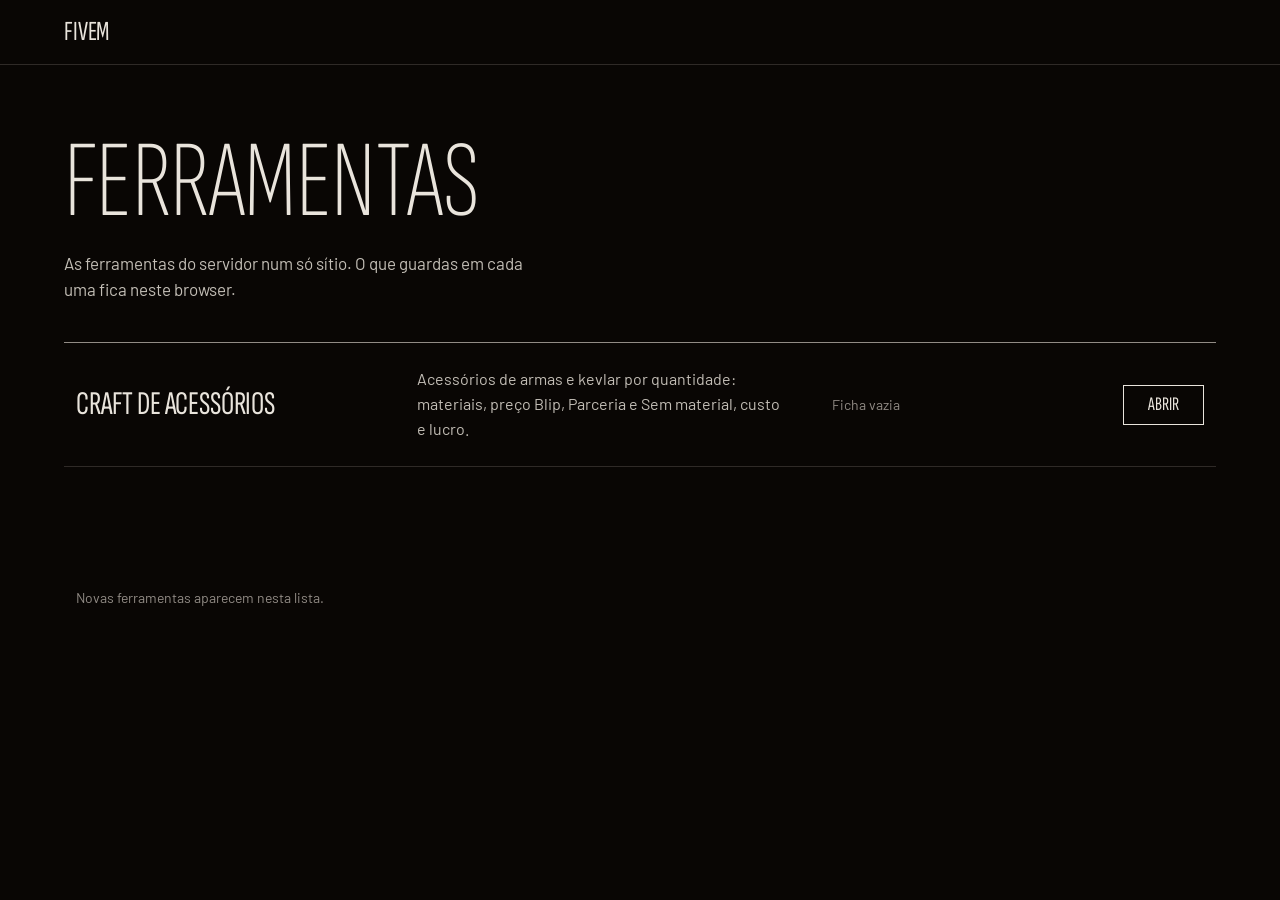
==== public/index.html @ 249568b7 "Nome Craft de Acessórios só no painel; a ferramenta volta a Crafting Co-Authored-By: Claude Opus 5.5" ====
<!doctype html>
<html lang="pt">
<head>
<meta charset="utf-8">
<meta name="viewport" content="width=device-width, initial-scale=1, viewport-fit=cover">
<title>Ferramentas FiveM</title>
<meta name="description" content="Painel com as ferramentas do servidor FiveM: calculadora de crafting e as que vierem a seguir.">
<link rel="preconnect" href="https://fonts.googleapis.com">
<link rel="preconnect" href="https://fonts.gstatic.com" crossorigin>
<link rel="stylesheet" href="https://fonts.googleapis.com/css2?family=Sofia+Sans+Extra+Condensed:wght@200;400&family=Barlow:wght@300;400;500&display=swap">
<style>
/* Hallmark · shape: app screen · genre: atmospheric · theme: Darkroom (deal 3/3, seed crafting-price-calculator-fivem-9103·8ad352fc·2026-11-08·r0) · redesign: full
 * nav: top bar, the hub is the home of every tool · signature: the tool sheet, each tool a full-width row that shows its live state from this browser · states: tool with saved work, tool untouched · darkroom: amber
 * axes: dark/display-condensed/chromatic-amber · posture: restrained · contrast: pass · v2.0.0 */
/* Hallmark · pre-emit critique: P4 H5 E4 S4 R5 V3 · weakest: V, a launcher with one tool is a short list; each row shows what is saved in it so the hub earns its place before the second tool exists */
@import url("./tokens.css");
@import url("./base.css");

:root { --bar-h: 64px; --row-hover: color-mix(in oklab, var(--color-ink) 4%, transparent); }
body { font-size: 1.0625rem; }
.shell { max-width: var(--container); margin-inline: auto; padding-left: max(var(--gutter), env(safe-area-inset-left, 0px)); padding-right: max(var(--gutter), env(safe-area-inset-right, 0px)); }
.bar { border-bottom: var(--rule-hair) solid var(--color-rule); }
.bar-in { min-height: var(--bar-h); display: flex; align-items: center; gap: var(--space-lg); }
.mark { font-family: var(--font-display); font-weight: 400; font-size: var(--text-2xl); text-transform: uppercase; line-height: 1; letter-spacing: var(--tracking-display); color: var(--color-ink); text-decoration: none; }
.mark:hover { color: var(--color-ink-2); }

.head { padding-block: var(--space-2xl) var(--space-xl); display: grid; gap: var(--space-sm); }
.head h1 { font-size: clamp(3.5rem, 2rem + 6vw, 7rem); font-weight: 200; text-transform: uppercase; line-height: 1; max-width: none; }
.head p { color: var(--color-ink-2); max-width: 48ch; }

.tools { list-style: none; margin: 0 0 var(--space-3xl); padding: 0; border-top: var(--rule-hair) solid var(--color-muted); }
.tool { border-bottom: var(--rule-hair) solid var(--color-rule); }
.tool a { display: grid; grid-template-columns: minmax(0, 1.2fr) minmax(0, 1.5fr) minmax(0, 1fr) auto; align-items: center; gap: var(--space-sm) var(--space-xl); padding: var(--space-lg) var(--space-sm); color: inherit; text-decoration: none; transition: background-color var(--dur-micro) var(--ease-out); }
.tool a:hover { background: var(--row-hover); }
.tool a:active { background: var(--color-paper-2); }
.tool a:focus-visible { outline: 2px solid var(--color-focus); outline-offset: -2px; }
.tool h2 { font-weight: 400; font-size: var(--text-3xl); text-transform: uppercase; max-width: none; }
.tool .desc { color: var(--color-ink-2); font-size: var(--text-md); }
.tool .state { color: var(--color-muted); font-size: var(--text-sm); font-variant-numeric: tabular-nums; }
.tool .state strong { display: block; font-family: var(--font-display); font-weight: 200; font-size: var(--text-2xl); color: var(--color-ink); line-height: 1.1; font-variant-numeric: tabular-nums; }
.tool .go { min-height: 40px; padding: 0 var(--space-lg); border: var(--rule-hair) solid var(--color-ink); display: inline-flex; align-items: center; font: 400 var(--text-lg)/1 var(--font-display); text-transform: uppercase; white-space: nowrap; transition: background-color var(--dur-micro) var(--ease-out), color var(--dur-micro) var(--ease-out), border-color var(--dur-micro) var(--ease-out); }
.tool a:hover .go { background: var(--color-accent); border-color: var(--color-accent); color: var(--color-accent-ink); }
.more { color: var(--color-muted); font-size: var(--text-sm); padding: var(--space-lg) var(--space-sm); }

@media (max-width: 56rem) {
  .tool a { grid-template-columns: minmax(0, 1fr) auto; }
  .tool h2, .tool .desc, .tool .state { grid-column: 1; }
  .tool .go { grid-column: 2; grid-row: 1 / span 3; }
}
</style>
</head>
<body>
<header class="bar">
  <div class="shell bar-in">
    <a class="mark" href="./" aria-label="Ferramentas FiveM, início">FiveM</a>
  </div>
</header>
<main class="shell">
  <div class="head">
    <h1>Ferramentas</h1>
    <p>As ferramentas do servidor num só sítio. O que guardas em cada uma fica neste browser.</p>
  </div>
  <ul class="tools" id="tools">
    <li class="tool">
      <a href="crafting/" data-tool="crafting">
        <h2>Craft de Acessórios</h2>
        <p class="desc">Acessórios de armas e kevlar por quantidade: materiais, preço Blip, Parceria e Sem material, custo e lucro.</p>
        <p class="state" id="state-crafting">Ficha vazia</p>
        <span class="go">Abrir</span>
      </a>
    </li>
  </ul>
  <p class="more">Novas ferramentas aparecem nesta lista.</p>
</main>
<script>
// Estado guardado de cada ferramenta (só leitura, do localStorage deste browser)
const STATE = {
  crafting() {
    let qty = {};
    try { qty = JSON.parse(localStorage.getItem("crafting-qty") || "{}") || {}; } catch (e) {}
    const n = Object.values(qty).reduce((s, v) => s + (Number(v) || 0), 0);
    return n ? `<strong>${String(n).replace(/\B(?=(\d{3})+(?!\d))/g, ".")}</strong>${n === 1 ? "item" : "itens"} na ficha` : "Ficha vazia";
  },
};
for (const [id, fn] of Object.entries(STATE)) {
  const el = document.getElementById("state-" + id);
  if (el) el.innerHTML = fn();
}
</script>
</body>
</html>
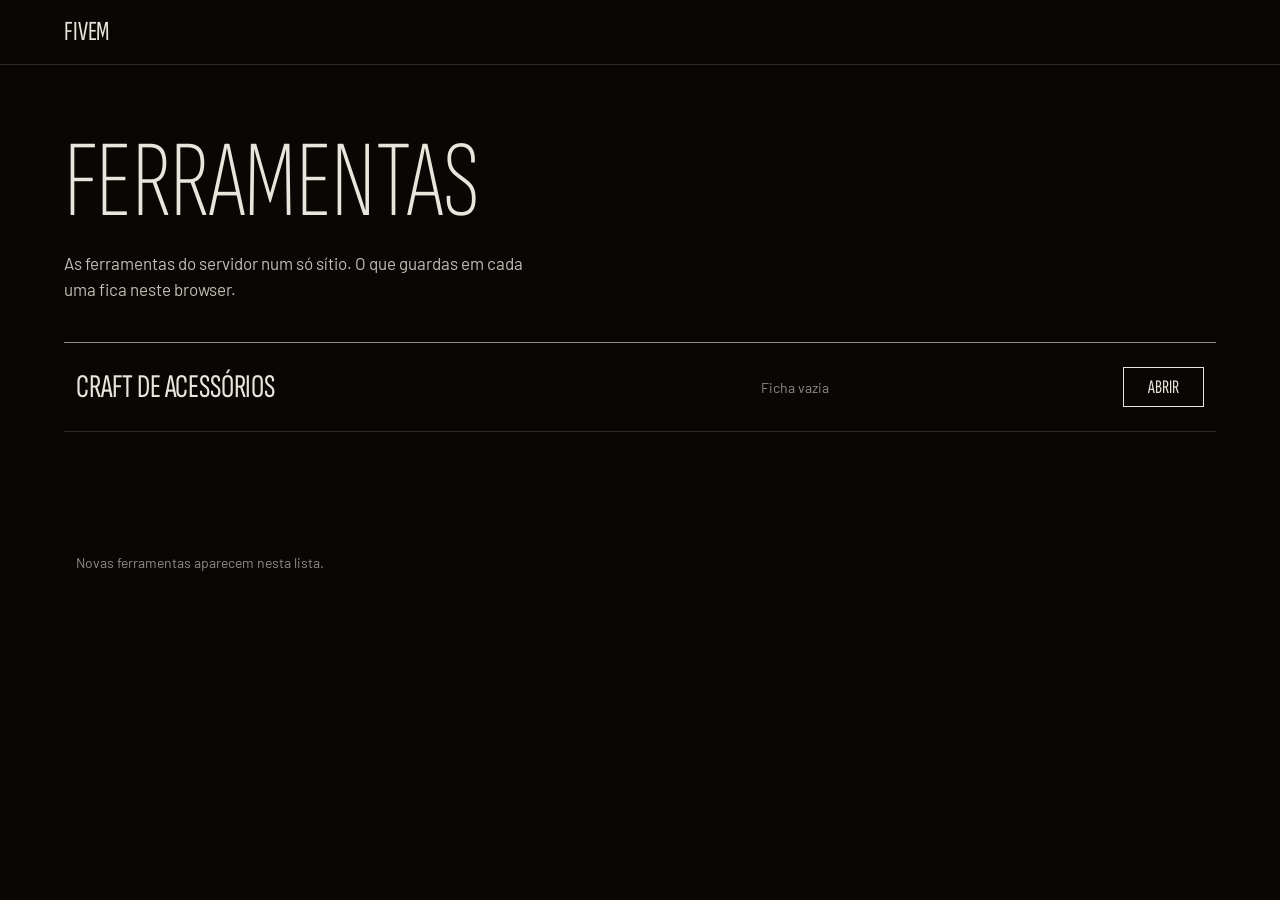
==== commit 96beda95: "Painel: só o título da ferramenta, sem descrição Co-Authored-By: Claude Opus 5.5 <noreply@anthropic." ====
--- a/public/index.html
+++ b/public/index.html
@@ -30,12 +30,11 @@
 
 .tools { list-style: none; margin: 0 0 var(--space-3xl); padding: 0; border-top: var(--rule-hair) solid var(--color-muted); }
 .tool { border-bottom: var(--rule-hair) solid var(--color-rule); }
-.tool a { display: grid; grid-template-columns: minmax(0, 1.2fr) minmax(0, 1.5fr) minmax(0, 1fr) auto; align-items: center; gap: var(--space-sm) var(--space-xl); padding: var(--space-lg) var(--space-sm); color: inherit; text-decoration: none; transition: background-color var(--dur-micro) var(--ease-out); }
+.tool a { display: grid; grid-template-columns: minmax(0, 2fr) minmax(0, 1fr) auto; align-items: center; gap: var(--space-sm) var(--space-xl); padding: var(--space-lg) var(--space-sm); color: inherit; text-decoration: none; transition: background-color var(--dur-micro) var(--ease-out); }
 .tool a:hover { background: var(--row-hover); }
 .tool a:active { background: var(--color-paper-2); }
 .tool a:focus-visible { outline: 2px solid var(--color-focus); outline-offset: -2px; }
 .tool h2 { font-weight: 400; font-size: var(--text-3xl); text-transform: uppercase; max-width: none; }
-.tool .desc { color: var(--color-ink-2); font-size: var(--text-md); }
 .tool .state { color: var(--color-muted); font-size: var(--text-sm); font-variant-numeric: tabular-nums; }
 .tool .state strong { display: block; font-family: var(--font-display); font-weight: 200; font-size: var(--text-2xl); color: var(--color-ink); line-height: 1.1; font-variant-numeric: tabular-nums; }
 .tool .go { min-height: 40px; padding: 0 var(--space-lg); border: var(--rule-hair) solid var(--color-ink); display: inline-flex; align-items: center; font: 400 var(--text-lg)/1 var(--font-display); text-transform: uppercase; white-space: nowrap; transition: background-color var(--dur-micro) var(--ease-out), color var(--dur-micro) var(--ease-out), border-color var(--dur-micro) var(--ease-out); }
@@ -44,8 +43,8 @@
 
 @media (max-width: 56rem) {
   .tool a { grid-template-columns: minmax(0, 1fr) auto; }
-  .tool h2, .tool .desc, .tool .state { grid-column: 1; }
-  .tool .go { grid-column: 2; grid-row: 1 / span 3; }
+  .tool h2, .tool .state { grid-column: 1; }
+  .tool .go { grid-column: 2; grid-row: 1 / span 2; }
 }
 </style>
 </head>
@@ -64,7 +63,6 @@
     <li class="tool">
       <a href="crafting/" data-tool="crafting">
         <h2>Craft de Acessórios</h2>
-        <p class="desc">Acessórios de armas e kevlar por quantidade: materiais, preço Blip, Parceria e Sem material, custo e lucro.</p>
         <p class="state" id="state-crafting">Ficha vazia</p>
         <span class="go">Abrir</span>
       </a>
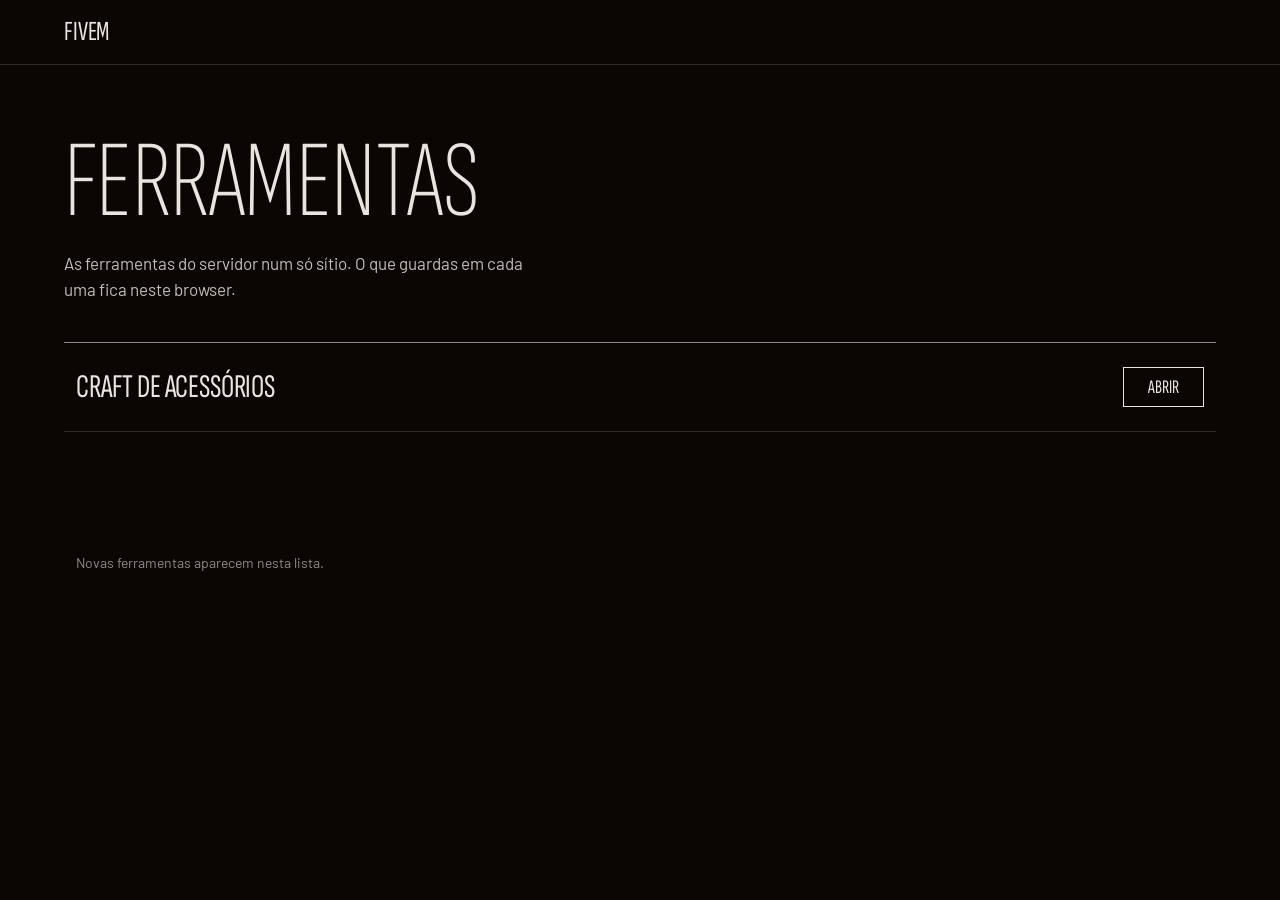
==== commit c1aa7c86: "Painel: tira a contagem da ferramenta, fica só o título Co-Authored-By: Claude Opus 5.5 <noreply@ant" ====
--- a/public/index.html
+++ b/public/index.html
@@ -10,7 +10,7 @@
 <link rel="stylesheet" href="https://fonts.googleapis.com/css2?family=Sofia+Sans+Extra+Condensed:wght@200;400&family=Barlow:wght@300;400;500&display=swap">
 <style>
 /* Hallmark · shape: app screen · genre: atmospheric · theme: Darkroom (deal 3/3, seed crafting-price-calculator-fivem-9103·8ad352fc·2026-11-08·r0) · redesign: full
- * nav: top bar, the hub is the home of every tool · signature: the tool sheet, each tool a full-width row that shows its live state from this browser · states: tool with saved work, tool untouched · darkroom: amber
+ * nav: top bar, the hub is the home of every tool · signature: the tool sheet, each tool a full-width row with its title · states: one list · darkroom: amber
  * axes: dark/display-condensed/chromatic-amber · posture: restrained · contrast: pass · v2.0.0 */
 /* Hallmark · pre-emit critique: P4 H5 E4 S4 R5 V3 · weakest: V, a launcher with one tool is a short list; each row shows what is saved in it so the hub earns its place before the second tool exists */
 @import url("./tokens.css");
@@ -30,22 +30,15 @@
 
 .tools { list-style: none; margin: 0 0 var(--space-3xl); padding: 0; border-top: var(--rule-hair) solid var(--color-muted); }
 .tool { border-bottom: var(--rule-hair) solid var(--color-rule); }
-.tool a { display: grid; grid-template-columns: minmax(0, 2fr) minmax(0, 1fr) auto; align-items: center; gap: var(--space-sm) var(--space-xl); padding: var(--space-lg) var(--space-sm); color: inherit; text-decoration: none; transition: background-color var(--dur-micro) var(--ease-out); }
+.tool a { display: grid; grid-template-columns: minmax(0, 1fr) auto; align-items: center; gap: var(--space-sm) var(--space-xl); padding: var(--space-lg) var(--space-sm); color: inherit; text-decoration: none; transition: background-color var(--dur-micro) var(--ease-out); }
 .tool a:hover { background: var(--row-hover); }
 .tool a:active { background: var(--color-paper-2); }
 .tool a:focus-visible { outline: 2px solid var(--color-focus); outline-offset: -2px; }
 .tool h2 { font-weight: 400; font-size: var(--text-3xl); text-transform: uppercase; max-width: none; }
-.tool .state { color: var(--color-muted); font-size: var(--text-sm); font-variant-numeric: tabular-nums; }
-.tool .state strong { display: block; font-family: var(--font-display); font-weight: 200; font-size: var(--text-2xl); color: var(--color-ink); line-height: 1.1; font-variant-numeric: tabular-nums; }
 .tool .go { min-height: 40px; padding: 0 var(--space-lg); border: var(--rule-hair) solid var(--color-ink); display: inline-flex; align-items: center; font: 400 var(--text-lg)/1 var(--font-display); text-transform: uppercase; white-space: nowrap; transition: background-color var(--dur-micro) var(--ease-out), color var(--dur-micro) var(--ease-out), border-color var(--dur-micro) var(--ease-out); }
 .tool a:hover .go { background: var(--color-accent); border-color: var(--color-accent); color: var(--color-accent-ink); }
 .more { color: var(--color-muted); font-size: var(--text-sm); padding: var(--space-lg) var(--space-sm); }
 
-@media (max-width: 56rem) {
-  .tool a { grid-template-columns: minmax(0, 1fr) auto; }
-  .tool h2, .tool .state { grid-column: 1; }
-  .tool .go { grid-column: 2; grid-row: 1 / span 2; }
-}
 </style>
 </head>
 <body>
@@ -63,27 +56,11 @@
     <li class="tool">
       <a href="crafting/" data-tool="crafting">
         <h2>Craft de Acessórios</h2>
-        <p class="state" id="state-crafting">Ficha vazia</p>
         <span class="go">Abrir</span>
       </a>
     </li>
   </ul>
   <p class="more">Novas ferramentas aparecem nesta lista.</p>
 </main>
-<script>
-// Estado guardado de cada ferramenta (só leitura, do localStorage deste browser)
-const STATE = {
-  crafting() {
-    let qty = {};
-    try { qty = JSON.parse(localStorage.getItem("crafting-qty") || "{}") || {}; } catch (e) {}
-    const n = Object.values(qty).reduce((s, v) => s + (Number(v) || 0), 0);
-    return n ? `<strong>${String(n).replace(/\B(?=(\d{3})+(?!\d))/g, ".")}</strong>${n === 1 ? "item" : "itens"} na ficha` : "Ficha vazia";
-  },
-};
-for (const [id, fn] of Object.entries(STATE)) {
-  const el = document.getElementById("state-" + id);
-  if (el) el.innerHTML = fn();
-}
-</script>
 </body>
 </html>
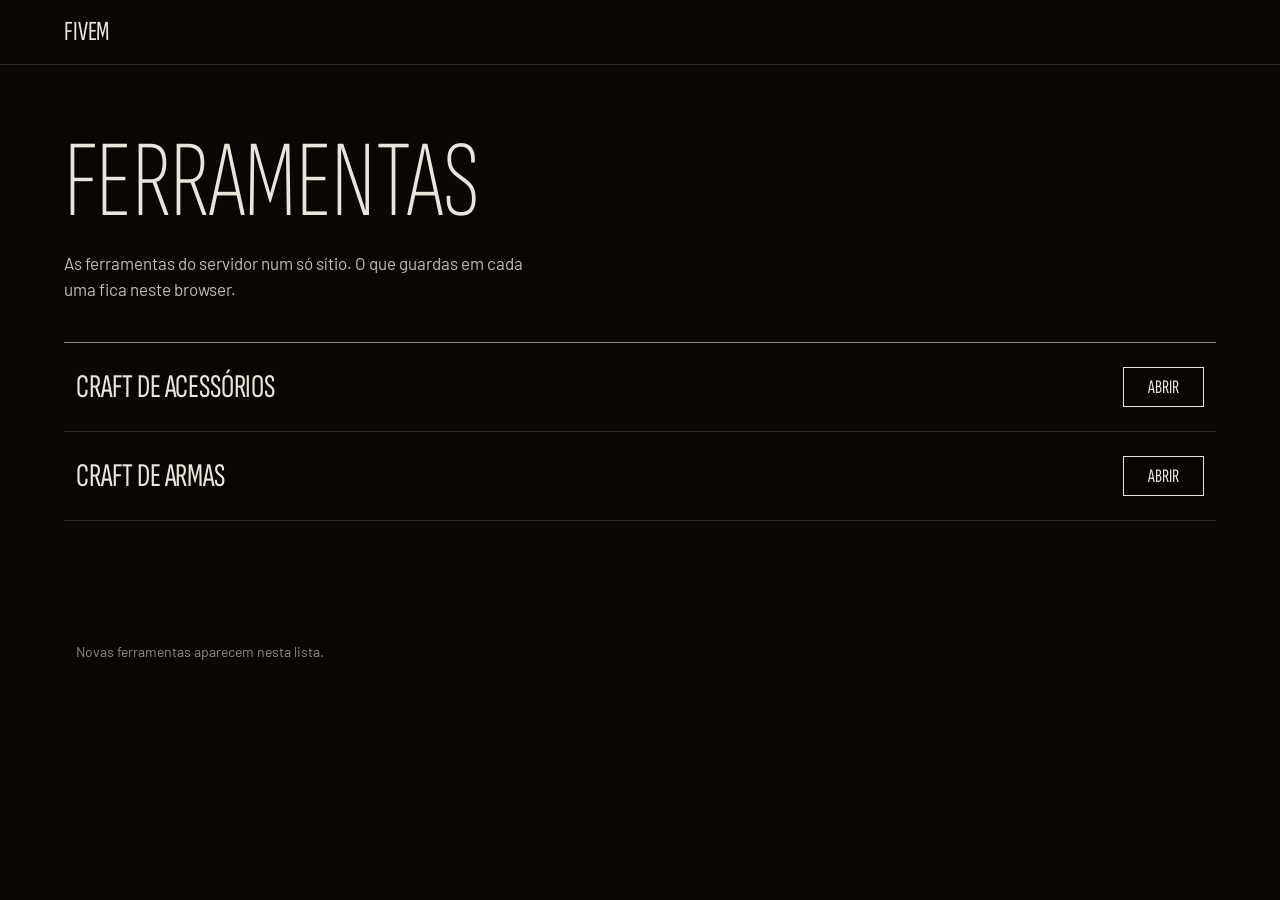
==== commit fdaf610e: "Nova ferramenta Craft de Armas - public/armas/: quantidades por arma e o que reunir (blueprints Pist" ====
--- a/public/index.html
+++ b/public/index.html
@@ -4,7 +4,7 @@
 <meta charset="utf-8">
 <meta name="viewport" content="width=device-width, initial-scale=1, viewport-fit=cover">
 <title>Ferramentas FiveM</title>
-<meta name="description" content="Painel com as ferramentas do servidor FiveM: calculadora de crafting e as que vierem a seguir.">
+<meta name="description" content="Painel com as ferramentas do servidor FiveM: craft de acessórios, craft de armas e as que vierem a seguir.">
 <link rel="preconnect" href="https://fonts.googleapis.com">
 <link rel="preconnect" href="https://fonts.gstatic.com" crossorigin>
 <link rel="stylesheet" href="https://fonts.googleapis.com/css2?family=Sofia+Sans+Extra+Condensed:wght@200;400&family=Barlow:wght@300;400;500&display=swap">
@@ -59,6 +59,12 @@
         <span class="go">Abrir</span>
       </a>
     </li>
+    <li class="tool">
+      <a href="armas/" data-tool="armas">
+        <h2>Craft de Armas</h2>
+        <span class="go">Abrir</span>
+      </a>
+    </li>
   </ul>
   <p class="more">Novas ferramentas aparecem nesta lista.</p>
 </main>
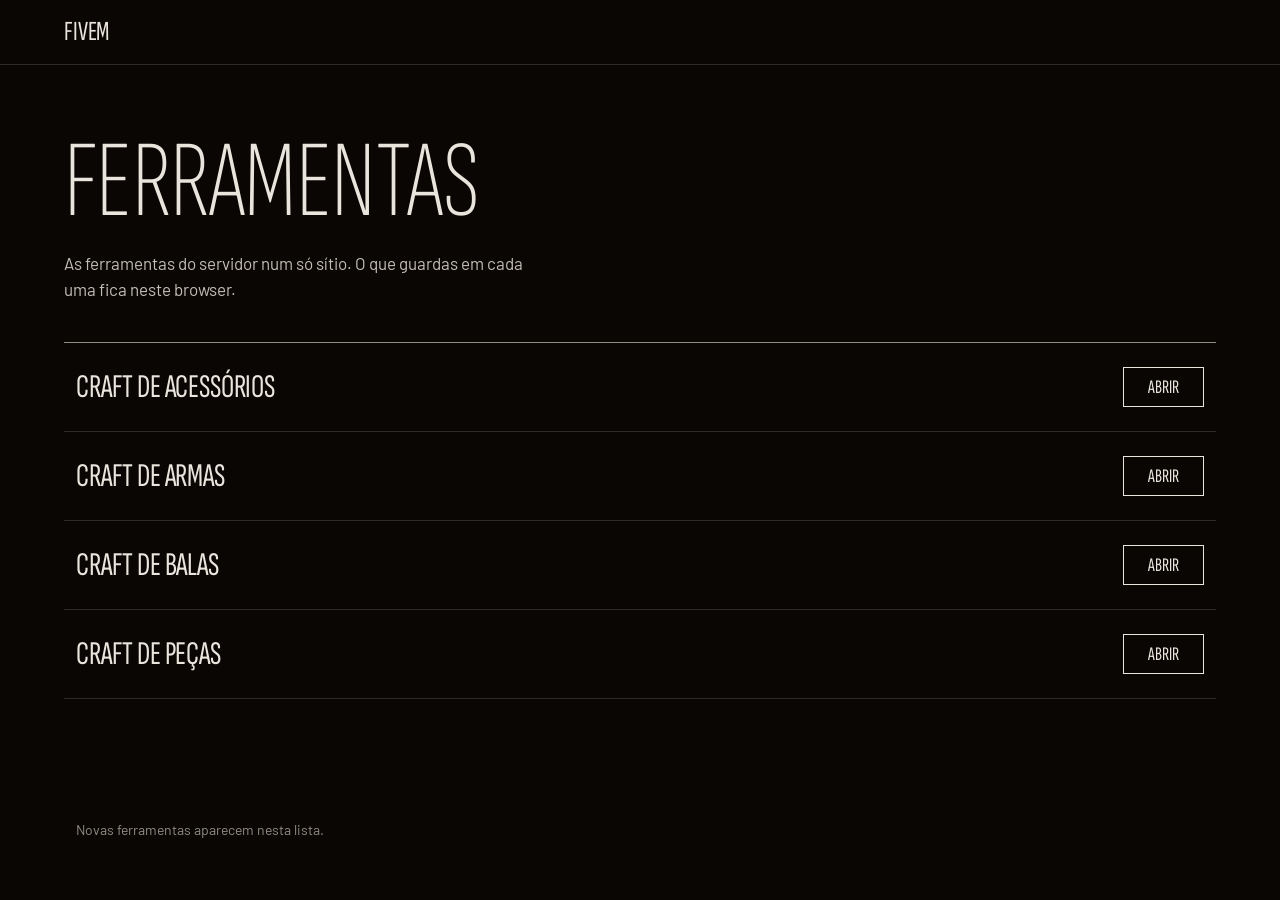
==== commit 139dfb1a: "fivem: novas ferramentas Craft de Balas e Craft de Peças Co-Authored-By: Claude Opus 5.5 <noreply@an" ====
--- a/public/index.html
+++ b/public/index.html
@@ -4,7 +4,7 @@
 <meta charset="utf-8">
 <meta name="viewport" content="width=device-width, initial-scale=1, viewport-fit=cover">
 <title>Ferramentas FiveM</title>
-<meta name="description" content="Painel com as ferramentas do servidor FiveM: craft de acessórios, craft de armas e as que vierem a seguir.">
+<meta name="description" content="Painel com as ferramentas do servidor FiveM: craft de acessórios, craft de armas, craft de balas, craft de peças e as que vierem a seguir.">
 <link rel="preconnect" href="https://fonts.googleapis.com">
 <link rel="preconnect" href="https://fonts.gstatic.com" crossorigin>
 <link rel="stylesheet" href="https://fonts.googleapis.com/css2?family=Sofia+Sans+Extra+Condensed:wght@200;400&family=Barlow:wght@300;400;500&display=swap">
@@ -65,6 +65,18 @@
         <span class="go">Abrir</span>
       </a>
     </li>
+    <li class="tool">
+      <a href="balas/" data-tool="balas">
+        <h2>Craft de Balas</h2>
+        <span class="go">Abrir</span>
+      </a>
+    </li>
+    <li class="tool">
+      <a href="pecas/" data-tool="pecas">
+        <h2>Craft de Peças</h2>
+        <span class="go">Abrir</span>
+      </a>
+    </li>
   </ul>
   <p class="more">Novas ferramentas aparecem nesta lista.</p>
 </main>
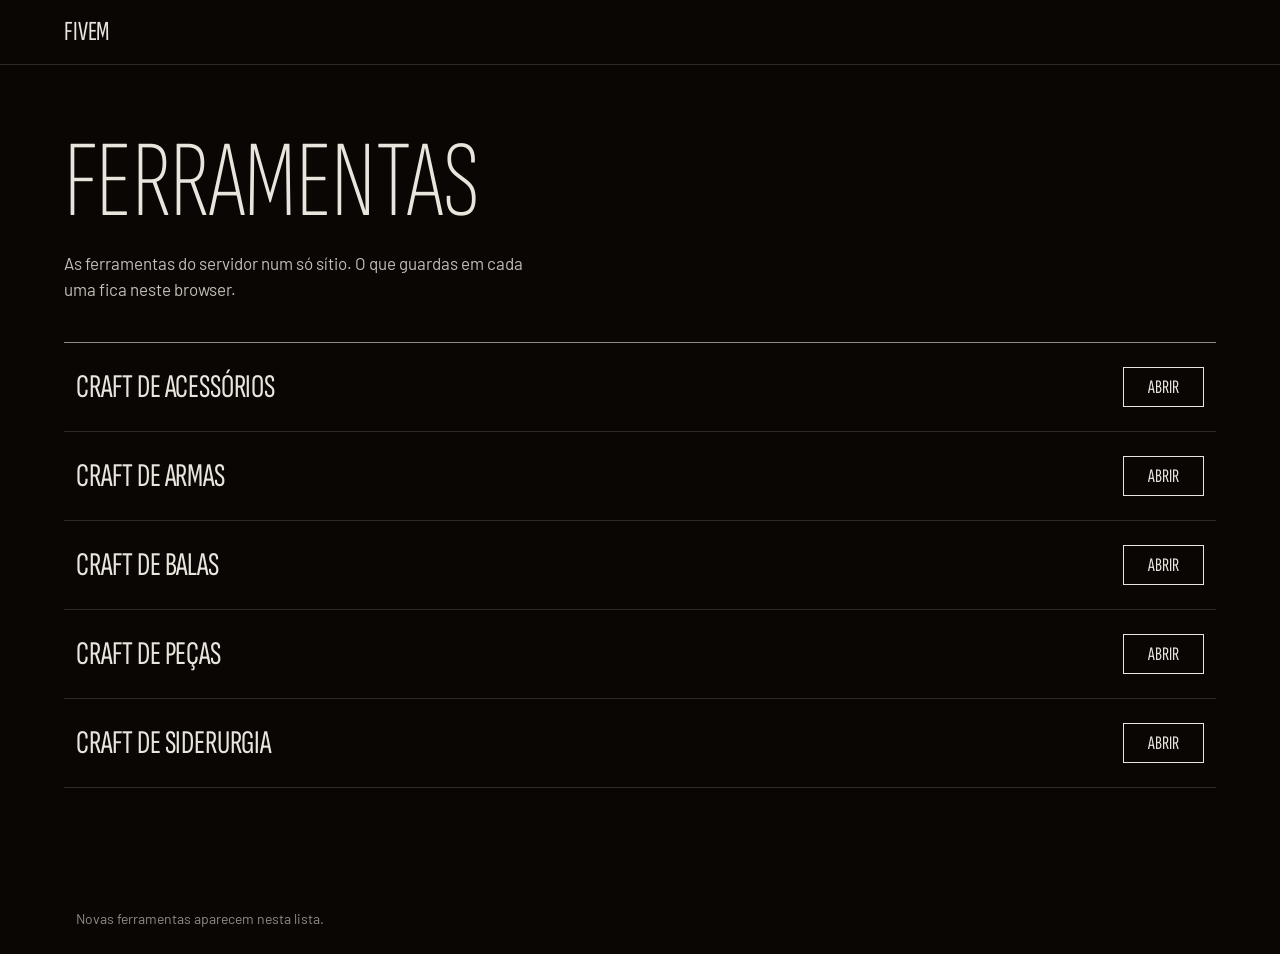
==== commit 1ad94c02: "fivem: nova ferramenta Craft de Siderurgia Lingote de ferro, aço, bronze e polímero. O motor esconde" ====
--- a/public/index.html
+++ b/public/index.html
@@ -77,6 +77,12 @@
         <span class="go">Abrir</span>
       </a>
     </li>
+    <li class="tool">
+      <a href="siderurgia/" data-tool="siderurgia">
+        <h2>Craft de Siderurgia</h2>
+        <span class="go">Abrir</span>
+      </a>
+    </li>
   </ul>
   <p class="more">Novas ferramentas aparecem nesta lista.</p>
 </main>
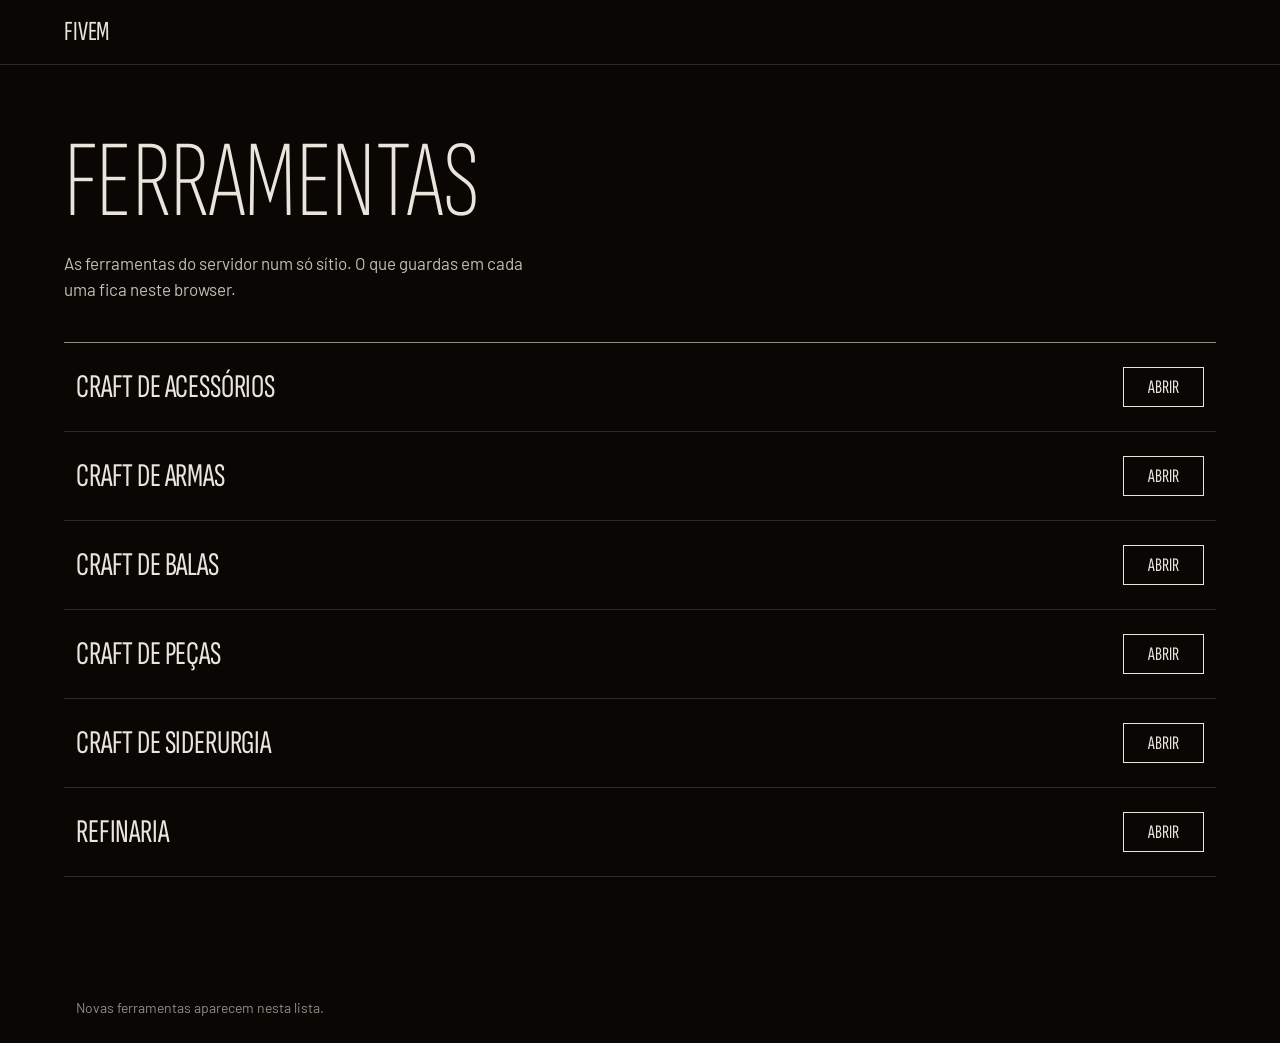
==== commit 168d39a8: "Refinaria: lingotes de prata/cobre e areia → prata/cobre/vidro com perda, e quanto vale Motor: out <" ====
--- a/public/index.html
+++ b/public/index.html
@@ -83,6 +83,12 @@
         <span class="go">Abrir</span>
       </a>
     </li>
+    <li class="tool">
+      <a href="refinaria/" data-tool="refinaria">
+        <h2>Refinaria</h2>
+        <span class="go">Abrir</span>
+      </a>
+    </li>
   </ul>
   <p class="more">Novas ferramentas aparecem nesta lista.</p>
 </main>
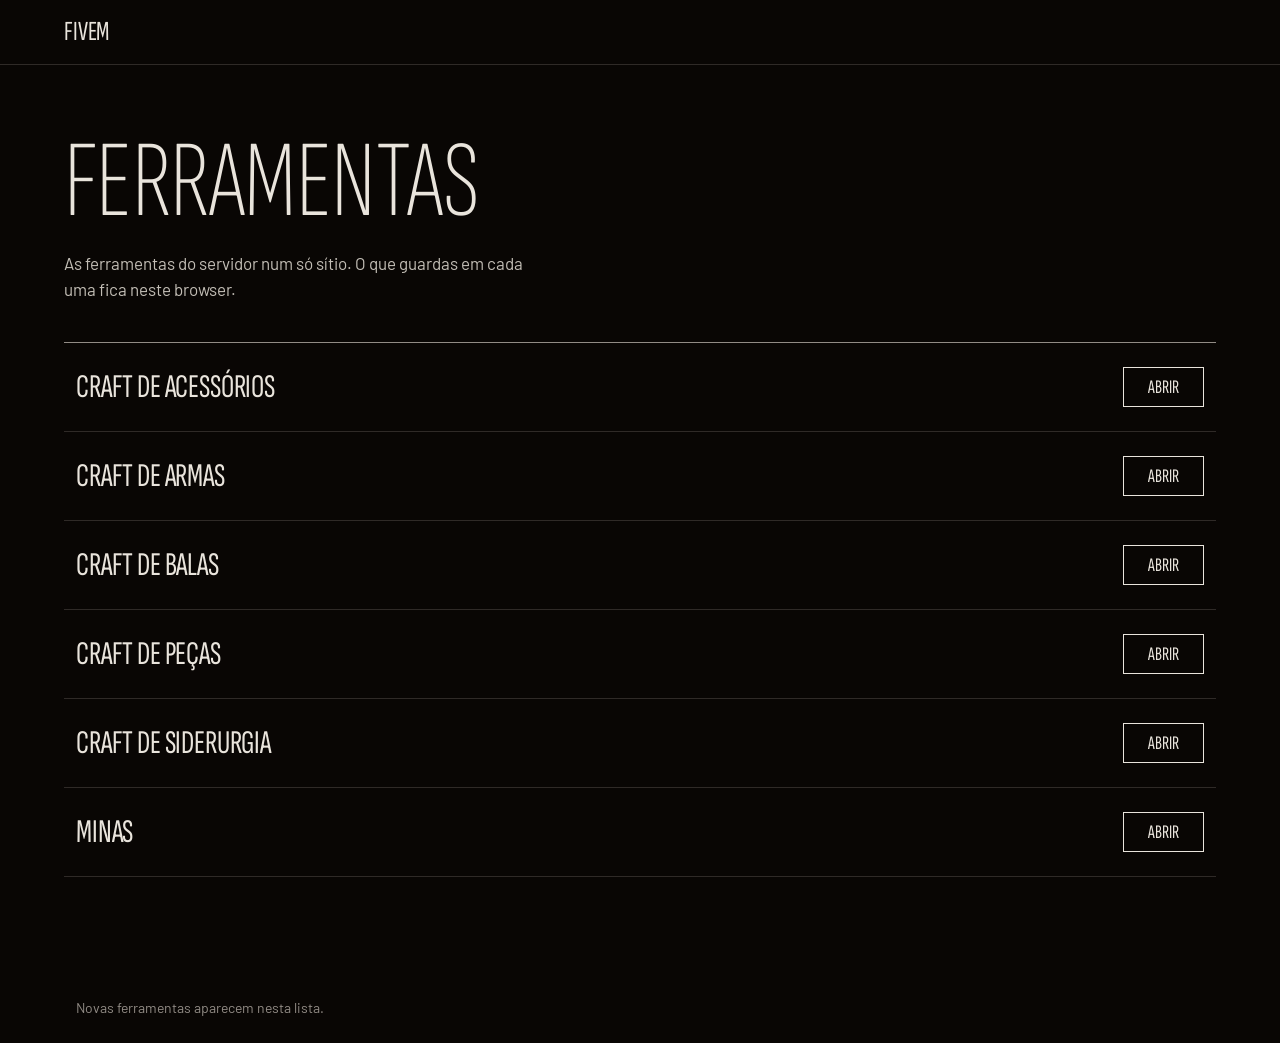
==== commit 5555bed9: "Refinaria passa a chamar-se Minas (não é um craft: entregas e devolvem o resto) Co-Authored-By: Clau" ====
--- a/public/index.html
+++ b/public/index.html
@@ -84,8 +84,8 @@
       </a>
     </li>
     <li class="tool">
-      <a href="refinaria/" data-tool="refinaria">
-        <h2>Refinaria</h2>
+      <a href="minas/" data-tool="minas">
+        <h2>Minas</h2>
         <span class="go">Abrir</span>
       </a>
     </li>
